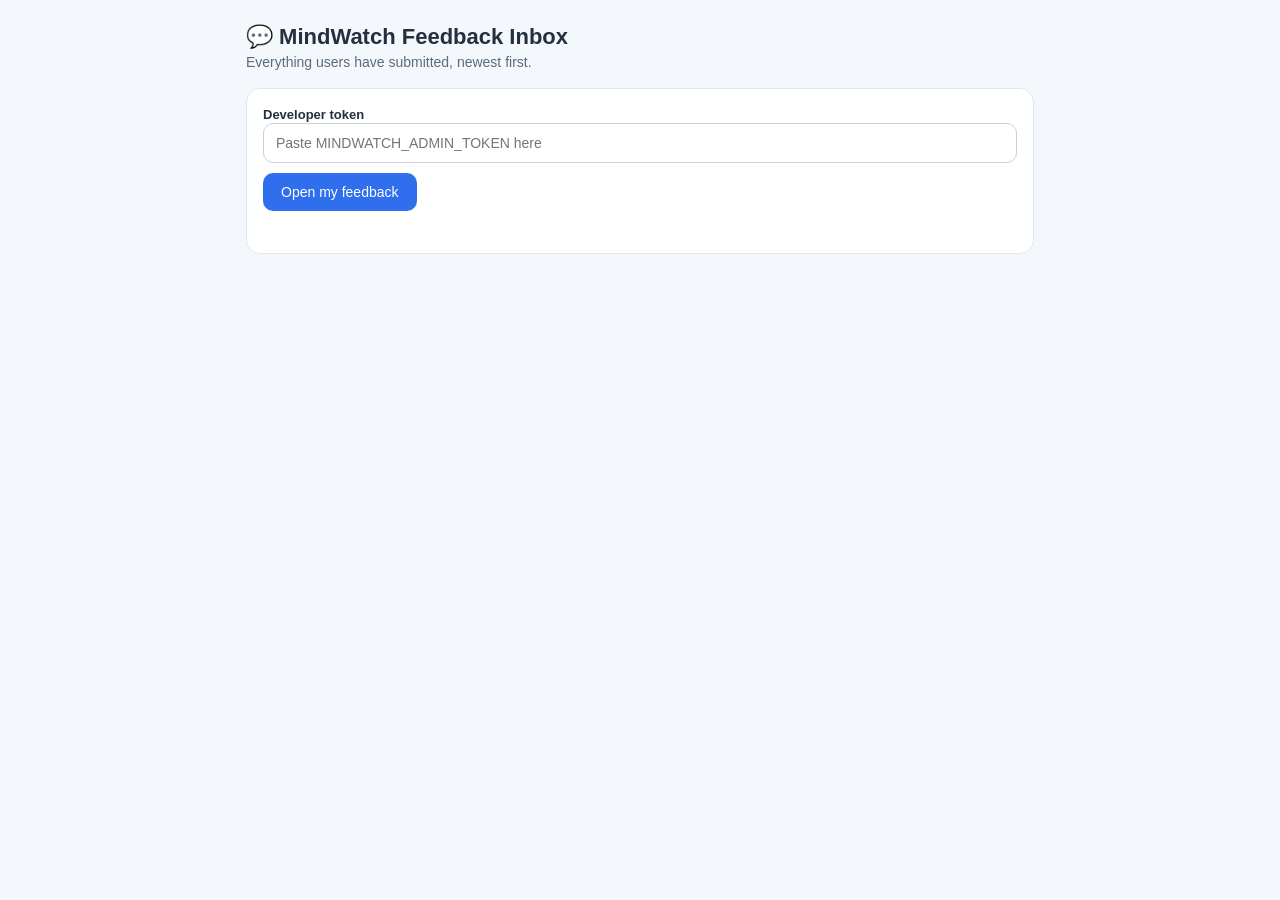
==== templates/feedback_inbox.html @ dafa878d "Add developer feedback inbox (token-protected)" ====
<!doctype html>
<html lang="en">
<head>
    <meta charset="utf-8">
    <meta name="viewport" content="width=device-width, initial-scale=1">
    <title>MindWatch — Feedback Inbox</title>
    <style>
        * { box-sizing: border-box; }
        body {
            margin: 0;
            font-family: -apple-system, BlinkMacSystemFont, "Segoe UI", Roboto, Arial, sans-serif;
            background: #f4f7fb;
            color: #24303e;
        }
        .wrap { max-width: 820px; margin: 0 auto; padding: 24px 16px 60px; }
        header { display: flex; align-items: center; justify-content: space-between; gap: 12px; flex-wrap: wrap; }
        header h1 { font-size: 22px; margin: 0 0 4px; }
        header p { margin: 0; color: #5b6b7c; font-size: 14px; }
        .box {
            background: #fff;
            border: 1px solid #dfe6ee;
            border-radius: 14px;
            padding: 16px;
            margin-top: 18px;
        }
        input {
            width: 100%;
            padding: 11px 12px;
            border: 1px solid #c8d2de;
            border-radius: 10px;
            font-size: 14px;
        }
        button {
            background: #2f6fed;
            color: #fff;
            border: 0;
            border-radius: 10px;
            padding: 11px 18px;
            font-size: 14px;
            cursor: pointer;
            margin-top: 10px;
        }
        button:hover { background: #245bd0; }
        .status { font-size: 13px; min-height: 18px; margin-top: 8px; }
        .err { color: #c03939; }
        .ok { color: #16804d; }
        table { width: 100%; border-collapse: collapse; margin-top: 8px; font-size: 13px; }
        th, td { text-align: left; padding: 9px 10px; border-bottom: 1px solid #e7ecf2; vertical-align: top; }
        th { color: #5b6b7c; font-weight: 600; }
        .stars { color: #f5a623; letter-spacing: 1px; white-space: nowrap; }
        .empty { color: #5b6b7c; text-align: center; padding: 26px 0; font-size: 14px; }
        .chip { display: inline-block; padding: 1px 8px; border-radius: 999px; font-size: 12px; background: #e8f2ff; color: #245bd0; }
    </style>
</head>
<body>
    <div class="wrap">
        <header>
            <div>
                <h1>💬 MindWatch Feedback Inbox</h1>
                <p>Everything users have submitted, newest first.</p>
            </div>
        </header>

        <div class="box">
            <label for="adminToken" style="font-size:13px;font-weight:600;">Developer token</label>
            <input id="adminToken" type="password" placeholder="Paste MINDWATCH_ADMIN_TOKEN here" autocomplete="off">
            <button type="button" onclick="loadInbox()">Open my feedback</button>
            <div id="status" class="status"></div>
        </div>

        <div class="box" id="inboxBox" style="display:none;">
            <div id="emptyMsg" class="empty" style="display:none;">No feedback submitted yet.</div>
            <div id="tableWrap" style="display:none;overflow-x:auto;">
                <table>
                    <thead><tr><th>User</th><th>Rating</th><th>Message</th><th>When</th></tr></thead>
                    <tbody id="rows"></tbody>
                </table>
            </div>
        </div>
    </div>

    <script>
        const savedKey = "mwAdminToken";

        function loadInbox() {

            const statusEl = document.getElementById("status");
            const tokenEl = document.getElementById("adminToken");
            const statusBox = document.getElementById("status");

            statusBox.className = "status";
            statusBox.textContent = "Loading...";

            let token = (tokenEl.value || "").trim();
            if (!token) token = sessionStorage.getItem(savedKey) || "";

            fetch("/api/all-feedback", {
                headers: { "X-Admin-Token": token }
            })
            .then(function (r) { return r.json(); })
            .then(function (data) {

                if (!data.success) {
                    statusBox.className = "status err";
                    statusBox.textContent = "✖ " + data.message;
                    return;
                }

                sessionStorage.setItem(savedKey, token);
                statusBox.textContent = "";

                const list = data.feedback || [];
                document.getElementById("emptyMsg").style.display =
                    list.length === 0 ? "" : "none";
                document.getElementById("tableWrap").style.display =
                    list.length === 0 ? "none" : "";
                document.getElementById("inboxBox").style.display = "";

                const rows = list.map(function (f) {

                    const stars = "★".repeat(f.rating) +
                                  "☆".repeat(5 - f.rating);

                    return `
                        <tr>
                            <td><b>${escapeHtml(f.user_name)}</b><br>
                                <span style="color:#5b6b7c;">${escapeHtml(f.user_email)}</span></td>
                            <td class="stars">${stars}</td>
                            <td>${escapeHtml(f.message)}</td>
                            <td style="white-space:nowrap;color:#5b6b7c;">${escapeHtml(f.created_at)}</td>
                        </tr>`;

                }).join("");

                document.getElementById("rows").innerHTML = rows;

            })
            .catch(function () {

                statusBox.className = "status err";
                statusBox.textContent = "✖ Could not reach the server.";

            });
        }

        function escapeHtml(value) {
            return String(value == null ? "" : value)
                .replace(/&/g, "&amp;")
                .replace(/</g, "&lt;")
                .replace(/>/g, "&gt;")
                .replace(/"/g, "&quot;");
        }

        (function () {
            const saved = sessionStorage.getItem(savedKey);
            if (saved) {
                document.getElementById("adminToken").value = saved;
                loadInbox();
            }
        })();
    </script>
</body>
</html>
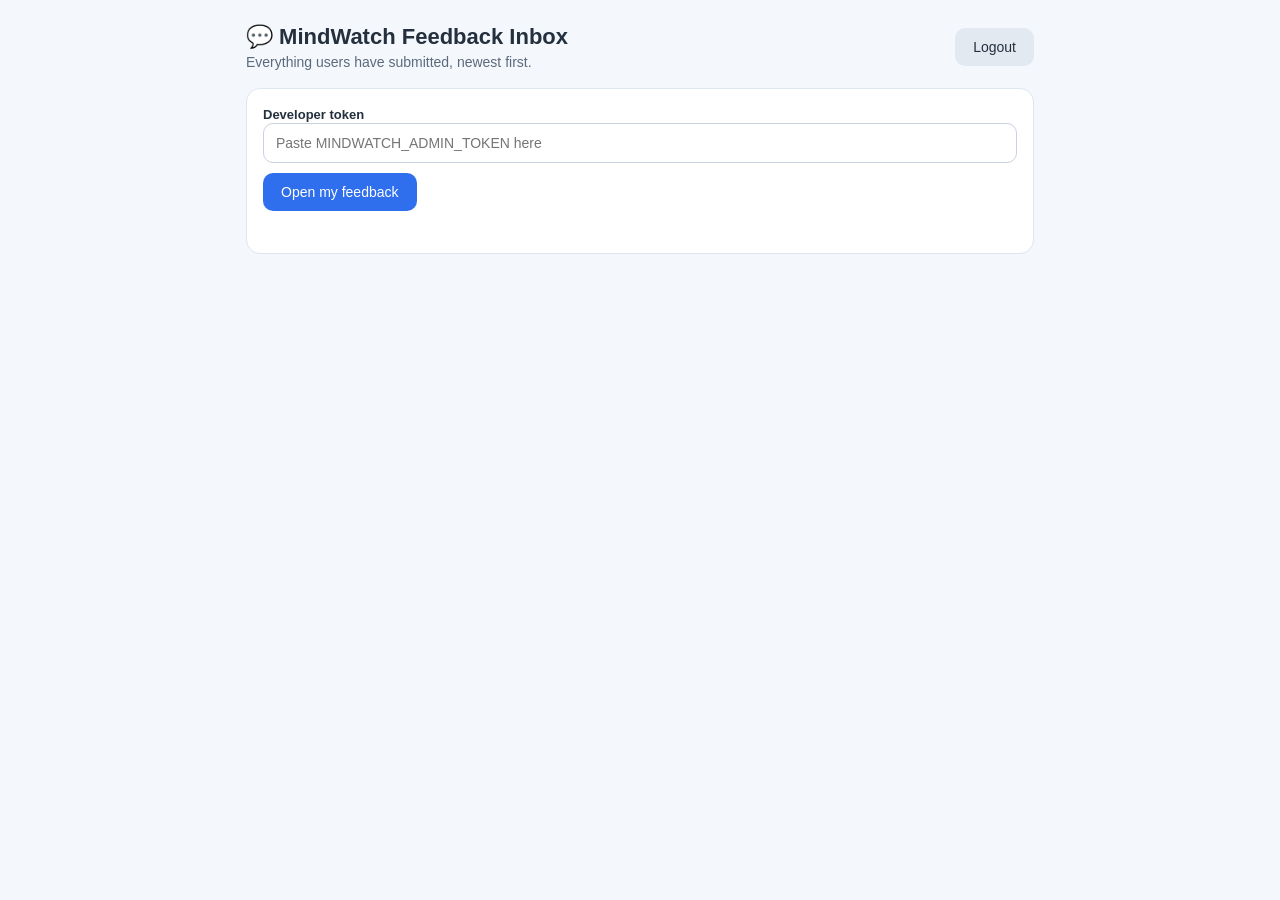
==== commit 26792809: "Developer account: logs in straight to the feedback inbox only" ====
--- a/templates/feedback_inbox.html
+++ b/templates/feedback_inbox.html
@@ -59,6 +59,7 @@
                 <h1>💬 MindWatch Feedback Inbox</h1>
                 <p>Everything users have submitted, newest first.</p>
             </div>
+            <button id="logoutBtn" type="button" style="margin:0;background:#e3e9f1;color:#24303e;" onclick="goLogout()">Logout</button>
         </header>
 
         <div class="box">
@@ -84,7 +85,6 @@
 
         function loadInbox() {
 
-            const statusEl = document.getElementById("status");
             const tokenEl = document.getElementById("adminToken");
             const statusBox = document.getElementById("status");
 
@@ -94,19 +94,35 @@
             let token = (tokenEl.value || "").trim();
             if (!token) token = sessionStorage.getItem(savedKey) || "";
 
-            fetch("/api/all-feedback", {
-                headers: { "X-Admin-Token": token }
-            })
+            const headers = {};
+            if (token) headers["X-Admin-Token"] = token;
+
+            fetch("/api/all-feedback", { headers: headers })
             .then(function (r) { return r.json(); })
             .then(function (data) {
 
                 if (!data.success) {
-                    statusBox.className = "status err";
-                    statusBox.textContent = "✖ " + data.message;
-                    return;
+
+                    // If a logged-in developer session works, ignore this.
+                    if (!token) {
+                        return fetch("/api/all-feedback")
+                            .then(function (r2) { return r2.json(); })
+                            .then(function (d2) {
+                                if (d2.success) return d2;
+                                throw new Error(d2.message || "No access.");
+                            });
+                    }
+
+                    throw new Error(data.message || "No access.");
+
                 }
 
-                sessionStorage.setItem(savedKey, token);
+                return data;
+
+            })
+            .then(function (data) {
+
+                if (token) sessionStorage.setItem(savedKey, token);
                 statusBox.textContent = "";
 
                 const list = data.feedback || [];
@@ -135,12 +151,17 @@
                 document.getElementById("rows").innerHTML = rows;
 
             })
-            .catch(function () {
+            .catch(function (error) {
 
                 statusBox.className = "status err";
-                statusBox.textContent = "✖ Could not reach the server.";
+                statusBox.textContent = "✖ " +
+                    (error && error.message ? error.message : "Could not reach the server.");
 
             });
+        }
+
+        function goLogout() {
+            window.location.href = "/logout";
         }
 
         function escapeHtml(value) {
